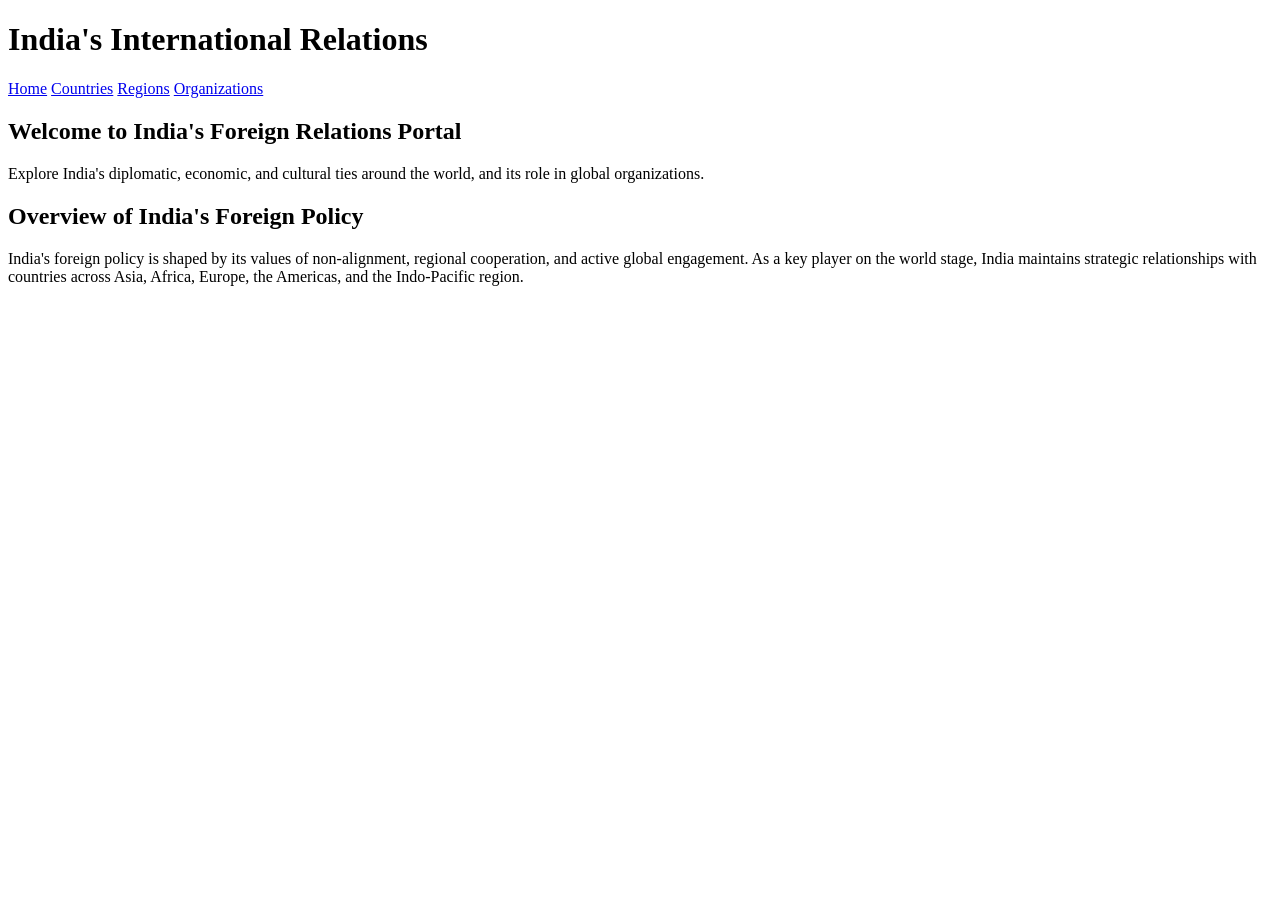
==== index.html @ 21035fec "Add files via upload" ====
<!DOCTYPE html>
<html lang="en">
<head>
    <meta charset="UTF-8">
    <meta name="viewport" content="width=device-width, initial-scale=1.0">
    <title>India's International Relations</title>
    <link rel="stylesheet" href="styles/style.css">
</head>
<body>
    <header>
        <h1>India's International Relations</h1>
        <nav>
            <a href="index.html">Home</a>
            <a href="countries.html">Countries</a>
            <a href="regions.html">Regions</a>
            <a href="organizations.html">Organizations</a>
        </nav>
    </header>

    <section class="introduction">
        <h2>Welcome to India's Foreign Relations Portal</h2>
        <p>Explore India's diplomatic, economic, and cultural ties around the world, and its role in global organizations.</p>
    </section>

    <section class="overview">
        <h2>Overview of India's Foreign Policy</h2>
        <p>India's foreign policy is shaped by its values of non-alignment, regional cooperation, and active global engagement. As a key player on the world stage, India maintains strategic relationships with countries across Asia, Africa, Europe, the Americas, and the Indo-Pacific region.</p>
    </section>
</body>
</html>
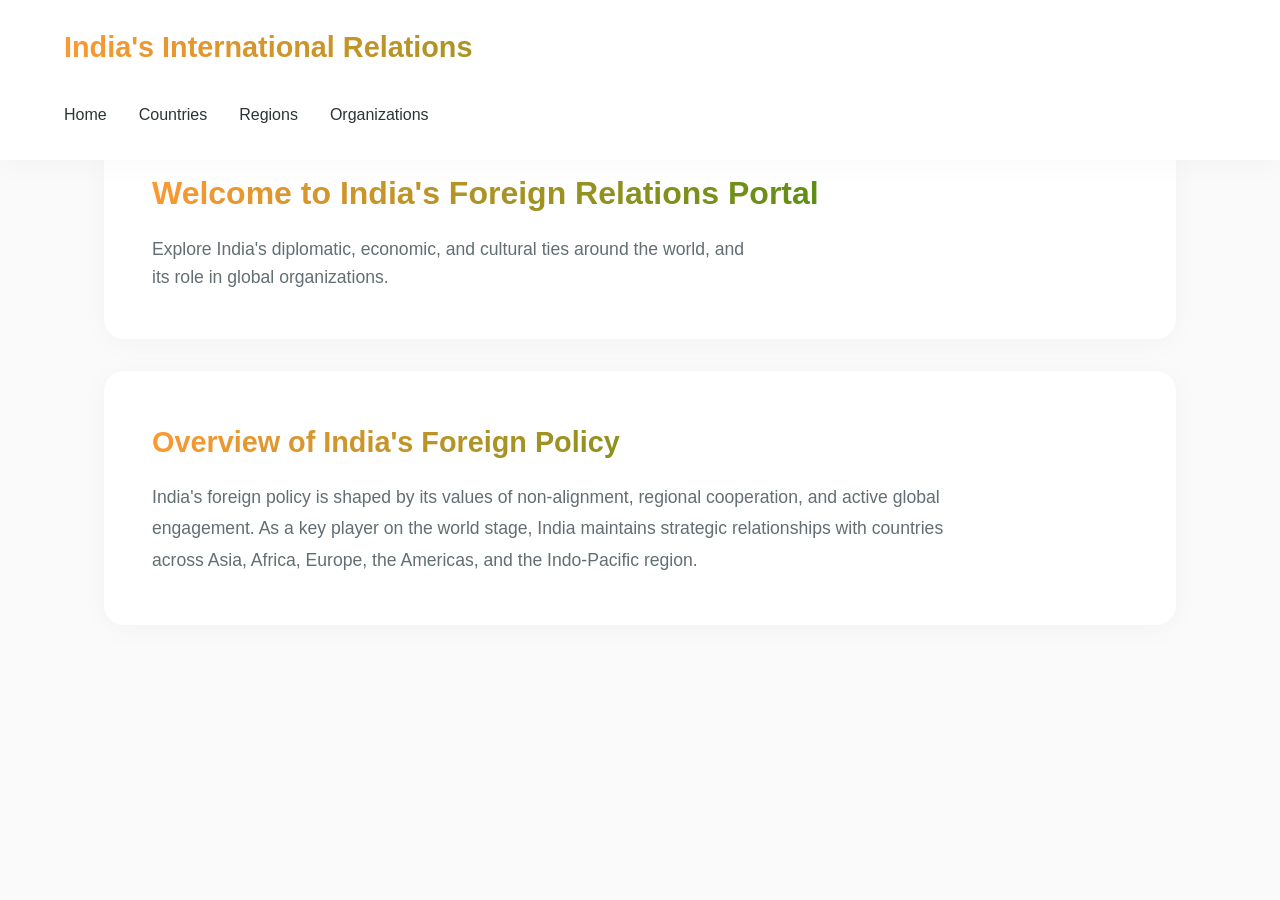
==== commit f13b4348: "Update index.html" ====
--- a/index.html
+++ b/index.html
@@ -4,27 +4,200 @@
     <meta charset="UTF-8">
     <meta name="viewport" content="width=device-width, initial-scale=1.0">
     <title>India's International Relations</title>
-    <link rel="stylesheet" href="styles/style.css">
+    <style>
+        * {
+            margin: 0;
+            padding: 0;
+            box-sizing: border-box;
+            font-family: 'Inter', -apple-system, BlinkMacSystemFont, sans-serif;
+        }
+
+        body {
+            background: #fafafa;
+            color: #2d3436;
+            line-height: 1.6;
+        }
+
+        header {
+            background: white;
+            padding: 1.5rem 5%;
+            box-shadow: 0 4px 30px rgba(0, 0, 0, 0.03);
+            position: fixed;
+            width: 100%;
+            top: 0;
+            z-index: 1000;
+        }
+
+        .header-content {
+            max-width: 1200px;
+            margin: 0 auto;
+        }
+
+        h1 {
+            font-size: 1.8rem;
+            font-weight: 700;
+            background: linear-gradient(120deg, #FF9933, #138808);
+            -webkit-background-clip: text;
+            -webkit-text-fill-color: transparent;
+            margin-bottom: 1.5rem;
+        }
+
+        nav {
+            display: flex;
+            gap: 2rem;
+        }
+
+        nav a {
+            color: #2d3436;
+            text-decoration: none;
+            font-weight: 500;
+            position: relative;
+            padding: 0.5rem 0;
+        }
+
+        nav a::after {
+            content: '';
+            position: absolute;
+            bottom: 0;
+            left: 0;
+            width: 0;
+            height: 2px;
+            background: linear-gradient(120deg, #FF9933, #138808);
+            transition: width 0.3s ease;
+        }
+
+        nav a:hover::after {
+            width: 100%;
+        }
+
+        main {
+            max-width: 1200px;
+            margin: 120px auto 0;
+            padding: 0 5%;
+        }
+
+        .introduction {
+            background: white;
+            border-radius: 20px;
+            padding: 3rem;
+            margin-bottom: 2rem;
+            box-shadow: 0 4px 30px rgba(0, 0, 0, 0.03);
+            transform: translateY(0);
+            transition: transform 0.3s ease;
+        }
+
+        .introduction:hover {
+            transform: translateY(-5px);
+        }
+
+        .introduction h2 {
+            font-size: 2rem;
+            margin-bottom: 1rem;
+            background: linear-gradient(120deg, #FF9933, #138808);
+            -webkit-background-clip: text;
+            -webkit-text-fill-color: transparent;
+        }
+
+        .introduction p {
+            color: #636e72;
+            font-size: 1.1rem;
+            max-width: 600px;
+        }
+
+        .overview {
+            background: white;
+            border-radius: 20px;
+            padding: 3rem;
+            box-shadow: 0 4px 30px rgba(0, 0, 0, 0.03);
+        }
+
+        .overview h2 {
+            font-size: 1.8rem;
+            margin-bottom: 1rem;
+            background: linear-gradient(120deg, #FF9933, #138808);
+            -webkit-background-clip: text;
+            -webkit-text-fill-color: transparent;
+        }
+
+        .overview p {
+            color: #636e72;
+            font-size: 1.1rem;
+            line-height: 1.8;
+            max-width: 800px;
+        }
+
+        @media (max-width: 768px) {
+            nav {
+                flex-direction: column;
+                gap: 1rem;
+            }
+
+            .introduction, .overview {
+                padding: 2rem;
+            }
+
+            h1 {
+                font-size: 1.5rem;
+            }
+
+            .introduction h2, .overview h2 {
+                font-size: 1.6rem;
+            }
+        }
+
+        @media (max-width: 480px) {
+            .introduction, .overview {
+                padding: 1.5rem;
+            }
+        }
+
+        /* Smooth scrolling */
+        html {
+            scroll-behavior: smooth;
+        }
+
+        /* Fade in animation */
+        @keyframes fadeIn {
+            from { opacity: 0; transform: translateY(20px); }
+            to { opacity: 1; transform: translateY(0); }
+        }
+
+        .introduction, .overview {
+            animation: fadeIn 0.8s ease forwards;
+        }
+
+        .introduction {
+            animation-delay: 0.2s;
+        }
+
+        .overview {
+            animation-delay: 0.4s;
+        }
+    </style>
 </head>
 <body>
     <header>
-        <h1>India's International Relations</h1>
-        <nav>
-            <a href="index.html">Home</a>
-            <a href="countries.html">Countries</a>
-            <a href="regions.html">Regions</a>
-            <a href="organizations.html">Organizations</a>
-        </nav>
+        <div class="header-content">
+            <h1>India's International Relations</h1>
+            <nav>
+                <a href="index.html">Home</a>
+                <a href="countries.html">Countries</a>
+                <a href="regions.html">Regions</a>
+                <a href="organizations.html">Organizations</a>
+            </nav>
+        </div>
     </header>
 
-    <section class="introduction">
-        <h2>Welcome to India's Foreign Relations Portal</h2>
-        <p>Explore India's diplomatic, economic, and cultural ties around the world, and its role in global organizations.</p>
-    </section>
-
-    <section class="overview">
-        <h2>Overview of India's Foreign Policy</h2>
-        <p>India's foreign policy is shaped by its values of non-alignment, regional cooperation, and active global engagement. As a key player on the world stage, India maintains strategic relationships with countries across Asia, Africa, Europe, the Americas, and the Indo-Pacific region.</p>
-    </section>
+    <main>
+        <section class="introduction">
+            <h2>Welcome to India's Foreign Relations Portal</h2>
+            <p>Explore India's diplomatic, economic, and cultural ties around the world, and its role in global organizations.</p>
+        </section>
+
+        <section class="overview">
+            <h2>Overview of India's Foreign Policy</h2>
+            <p>India's foreign policy is shaped by its values of non-alignment, regional cooperation, and active global engagement. As a key player on the world stage, India maintains strategic relationships with countries across Asia, Africa, Europe, the Americas, and the Indo-Pacific region.</p>
+        </section>
+    </main>
 </body>
 </html>
